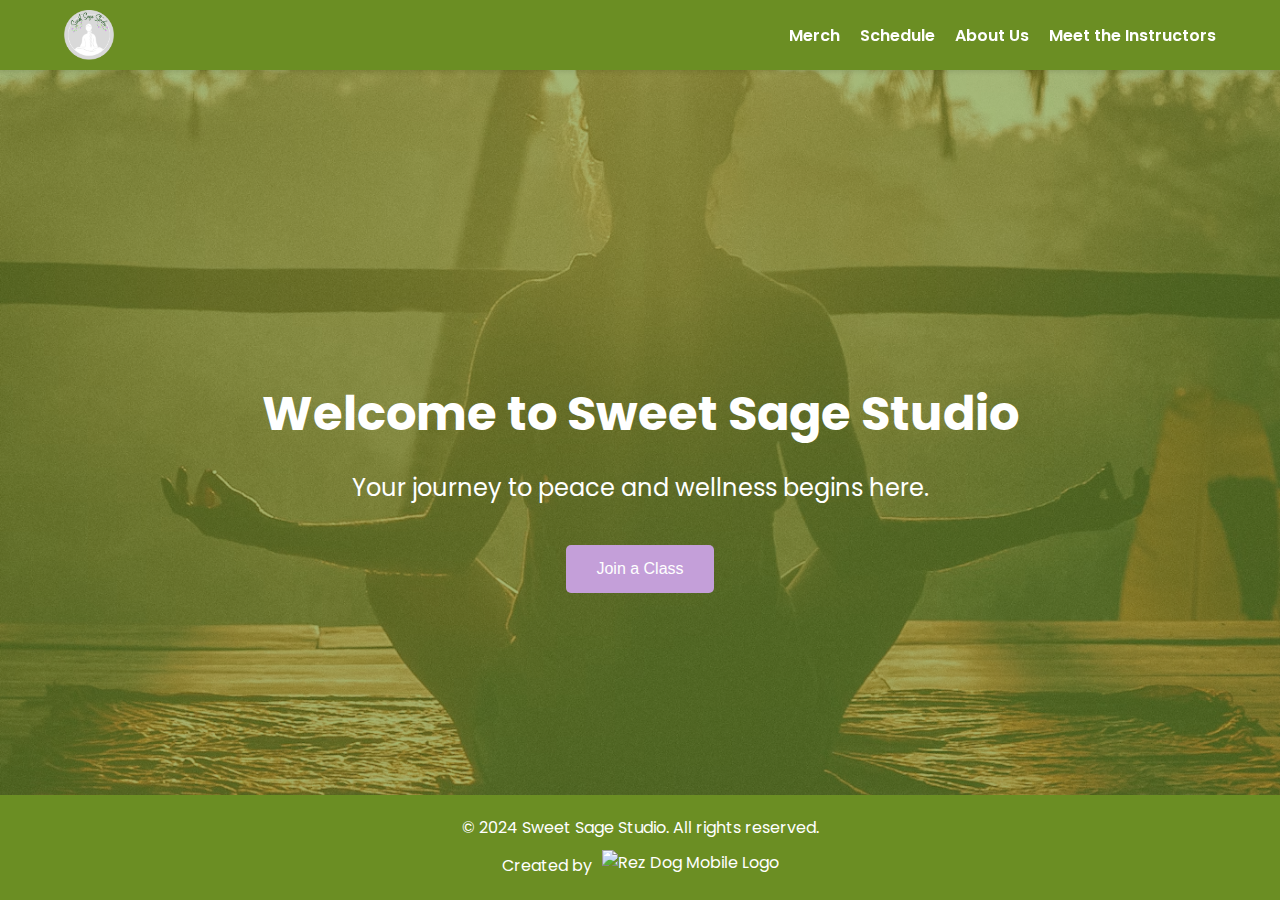
==== index.html @ 5a26c3fd "initial commit" ====
<!DOCTYPE html>
<html lang="en">
<head>
    <meta charset="UTF-8">
    <meta name="viewport" content="width=device-width, initial-scale=1.0">
    <title>Sweet Sage Studio</title>
    <link href="https://fonts.googleapis.com/css2?family=Poppins:wght@300;400;600&display=swap" rel="stylesheet">
    <link rel="stylesheet" href="styles.css">
</head>
<body>
    <header>
        <div class="container">
            <img src="images/Sweet Sage StudioFINAL_03_2500px.png" alt="Sweet Sage Studio Logo" class="logo">
            <nav>
                <ul>
                    <li><a href="merch.html">Merch</a></li>
                    <li><a href="schedule.html">Schedule</a></li>
                    <li><a href="about.html">About Us</a></li>
                    <li><a href="instructors.html">Meet the Instructors</a></li>
                </ul>
            </nav>
        </div>
    </header>

    <main>
        <section id="hero">
            <div class="container">
                <h1>Welcome to Sweet Sage Studio</h1>
                <p>Your journey to peace and wellness begins here.</p>
                <button onclick="location.href='schedule.html'">Join a Class</button>
            </div>
        </section>
    </main>

    <footer>
        <div class="container">
            <p>&copy; 2024 Sweet Sage Studio. All rights reserved.</p>
            <div class="created-by">
                <p>Created by</p>
                <img src="images/Rez_Dog_Mobile_Logo.png" alt="Rez Dog Mobile Logo" class="creator-logo">
            </div>
        </div>
    </footer>

    <script src="script.js"></script>
</body>
</html>
---- styles.css ----
/* General Styles */
* {
    margin: 0;
    padding: 0;
    box-sizing: border-box;
}

html, body {
    background-color: #F5F5F5;
    color: #2E8B57;
    font-family: 'Poppins', sans-serif;
    height: 100%;
    overflow-x: hidden;
}

body {
    display: flex;
    flex-direction: column;
    min-height: 100vh;
}

.container {
    width: 90%;
    max-width: 1200px;
    margin: 0 auto;
}

header {
    background-color: #6B8E23;
    color: #FFFFFF;
    padding: 10px 0;
    position: fixed;
    width: 100%;
    top: 0;
    left: 0;
    z-index: 1000;
    box-shadow: 0 2px 4px rgba(0, 0, 0, 0.1);
}

header .container {
    display: flex;
    justify-content: space-between;
    align-items: center;
}

header .logo {
    height: 50px;
}

nav ul {
    list-style: none;
    display: flex;
}

nav li {
    margin-left: 20px;
}

nav a {
    color: #FFFFFF;
    text-decoration: none;
    font-weight: 600;
    transition: color 0.3s;
}

nav a:hover {
    color: #F4C2C2;
}

main {
    padding-top: 70px; /* Adjusted to be less than the header height */
    flex: 1;
    width: 100%;
    overflow-y: auto; /* Allow scrolling within the main content area */
}

section {
    padding: 60px 0;
    text-align: center;
    width: 100%;
}

#hero {
    background: linear-gradient(rgba(107, 142, 35, 0.6), rgba(107, 142, 35, 0.6)), url('images/Yoga.avif') no-repeat center center/cover;
    color: #FFFFFF;
    display: flex;
    align-items: center;
    justify-content: center;
    height: calc(100vh - 70px); /* Adjust height to account for fixed header */
    text-align: center;
    margin: 0; /* Ensure no margin */
}

#hero .container {
    display: flex;
    flex-direction: column;
    align-items: center;
    padding: 0; /* Ensure no padding */
}

#hero h1 {
    font-size: 48px;
    margin-bottom: 20px;
}

#hero p {
    font-size: 24px;
    margin-bottom: 40px;
}

button {
    background-color: #C49FD9;
    color: #FFFFFF;
    border: none;
    padding: 15px 30px;
    cursor: pointer;
    font-size: 16px;
    border-radius: 5px;
    transition: background-color 0.3s;
}

button:hover {
    background-color: #F4C2C2;
}

footer {
    background-color: #6B8E23;
    color: #FFFFFF;
    text-align: center;
    padding: 20px 0;
    width: 100%;
    margin-top: auto; /* Ensure footer stays at the bottom */
}

footer .created-by {
    display: flex;
    align-items: center;
    justify-content: center;
    margin-top: 10px;
}

footer .created-by p {
    margin: 0;
    margin-right: 10px;
}

footer .creator-logo {
    height: 30px;
}
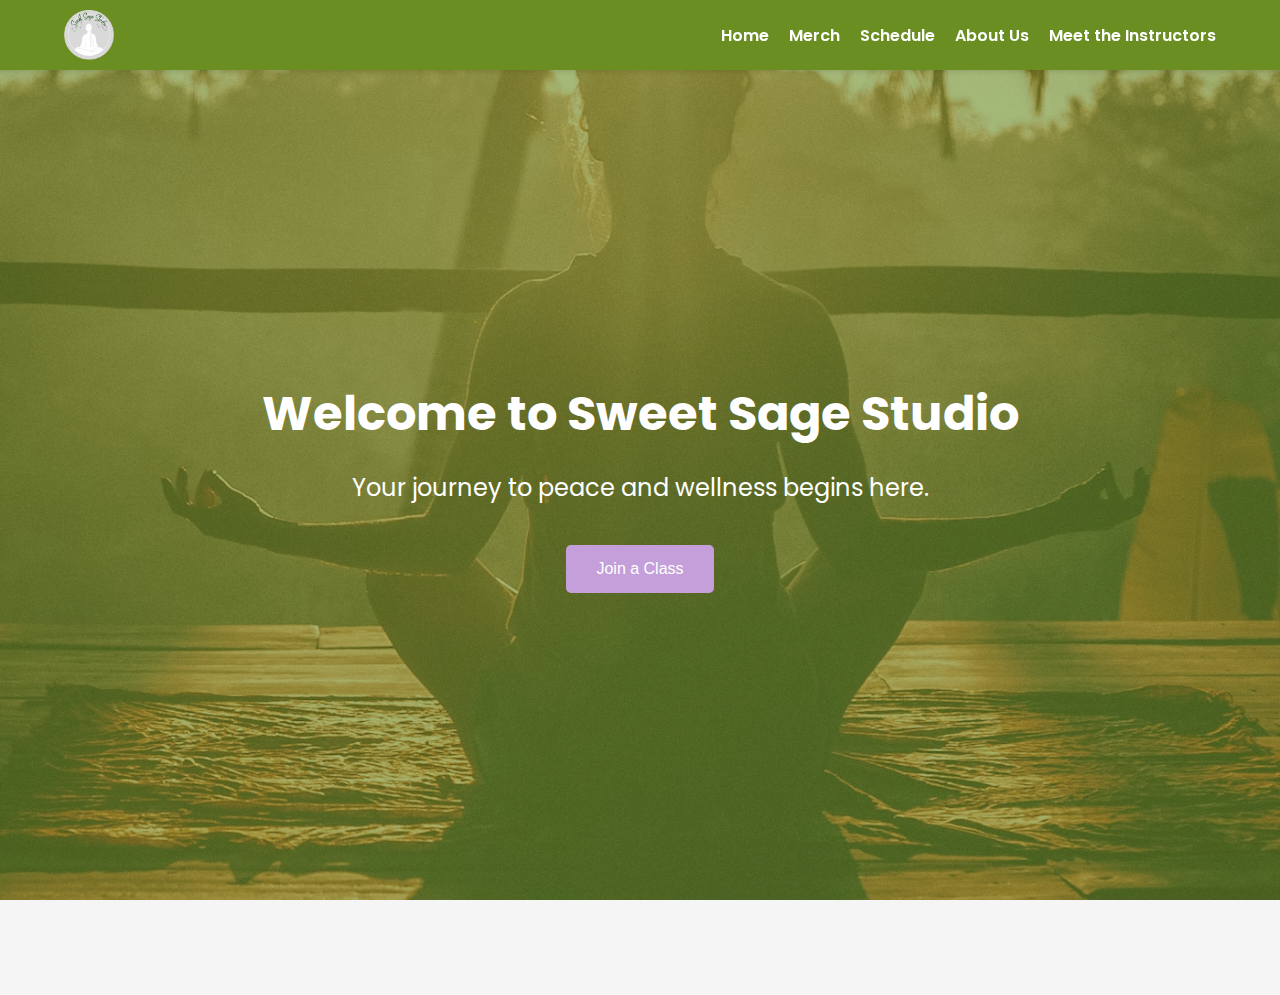
==== commit 8d9f80bd: "Fixed mobile optimization" ====
--- a/index.html
+++ b/index.html
@@ -12,7 +12,9 @@
         <div class="container">
             <img src="images/Sweet Sage StudioFINAL_03_2500px.png" alt="Sweet Sage Studio Logo" class="logo">
             <nav>
-                <ul>
+                <div class="menu-icon" onclick="toggleMenu()">☰</div>
+                <ul id="nav-menu" class="nav-menu">
+                    <li><a href="index.html">Home</a></li>
                     <li><a href="merch.html">Merch</a></li>
                     <li><a href="schedule.html">Schedule</a></li>
                     <li><a href="about.html">About Us</a></li>
@@ -42,6 +44,11 @@
         </div>
     </footer>
 
-    <script src="script.js"></script>
+    <script>
+        function toggleMenu() {
+            var navMenu = document.getElementById('nav-menu');
+            navMenu.classList.toggle('show');
+        }
+    </script>
 </body>
-</html>+</html>
--- a/styles.css
+++ b/styles.css
@@ -47,9 +47,21 @@
     height: 50px;
 }
 
+nav {
+    position: relative;
+}
+
+.menu-icon {
+    display: none;
+    font-size: 24px;
+    cursor: pointer;
+}
+
 nav ul {
     list-style: none;
     display: flex;
+    margin: 0;
+    padding: 0;
 }
 
 nav li {
@@ -67,11 +79,39 @@
     color: #F4C2C2;
 }
 
+@media (max-width: 768px) {
+    .menu-icon {
+        display: block;
+    }
+
+    nav ul {
+        display: none;
+        flex-direction: column;
+        position: absolute;
+        top: 60px;
+        right: 0;
+        background-color: #6B8E23;
+        width: 100%;
+    }
+
+    nav ul.show {
+        display: flex;
+    }
+
+    nav li {
+        margin: 10px 0;
+        text-align: center;
+    }
+}
+
 main {
     padding-top: 70px; /* Adjusted to be less than the header height */
     flex: 1;
+    display: flex;
+    flex-direction: column;
+    justify-content: center; /* Center content vertically */
+    align-items: center; /* Center content horizontally */
     width: 100%;
-    overflow-y: auto; /* Allow scrolling within the main content area */
 }
 
 section {
@@ -86,7 +126,7 @@
     display: flex;
     align-items: center;
     justify-content: center;
-    height: calc(100vh - 70px); /* Adjust height to account for fixed header */
+    min-height: calc(100vh - 70px); /* Adjust height to account for header */
     text-align: center;
     margin: 0; /* Ensure no margin */
 }
@@ -127,23 +167,7 @@
     background-color: #6B8E23;
     color: #FFFFFF;
     text-align: center;
-    padding: 20px 0;
+    padding: 10px 0; /* Reduced padding */
     width: 100%;
-    margin-top: auto; /* Ensure footer stays at the bottom */
+    margin-top: auto; /* Ensure it stays at the bottom of the content */
 }
-
-footer .created-by {
-    display: flex;
-    align-items: center;
-    justify-content: center;
-    margin-top: 10px;
-}
-
-footer .created-by p {
-    margin: 0;
-    margin-right: 10px;
-}
-
-footer .creator-logo {
-    height: 30px;
-}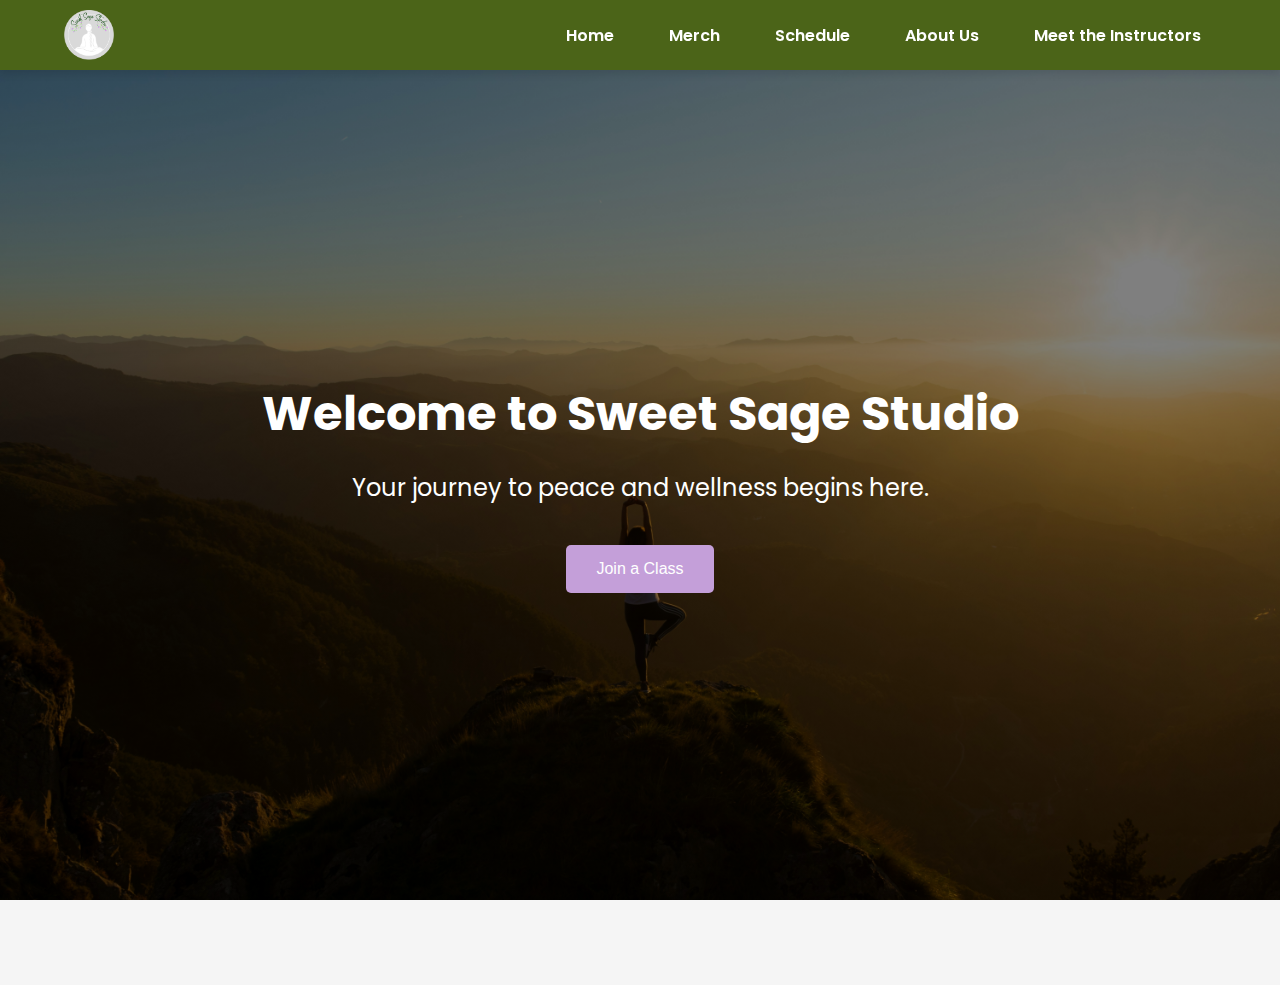
==== commit 0a8b7130: "cleaned up changed backgrounds and styled" ====
--- a/index.html
+++ b/index.html
@@ -26,10 +26,12 @@
 
     <main>
         <section id="hero">
-            <div class="container">
-                <h1>Welcome to Sweet Sage Studio</h1>
-                <p>Your journey to peace and wellness begins here.</p>
-                <button onclick="location.href='schedule.html'">Join a Class</button>
+            <div class="overlay">
+                <div class="container">
+                    <h1>Welcome to Sweet Sage Studio</h1>
+                    <p>Your journey to peace and wellness begins here.</p>
+                    <button onclick="location.href='schedule.html'">Join a Class</button>
+                </div>
             </div>
         </section>
     </main>
--- a/styles.css
+++ b/styles.css
@@ -25,117 +25,50 @@
     margin: 0 auto;
 }
 
-header {
-    background-color: #6B8E23;
-    color: #FFFFFF;
-    padding: 10px 0;
-    position: fixed;
-    width: 100%;
+main {
+    padding-top: 70px; /* Adjusted padding to match the height of the header */
+    flex: 1;
+    width: 100%;
+}
+
+section {
+    padding: 60px 0;
+    text-align: center;
+    width: 100%;
+}
+
+#hero {
+    position: relative;
+    background: url('images/eneko-urunuela-I2YSmEUAgDY-unsplash.jpg') no-repeat center center;
+    background-size: cover; /* Ensures the image covers the entire section */
+    color: #FFFFFF;
+    display: flex;
+    align-items: center;
+    justify-content: center;
+    min-height: calc(100vh - 70px);
+    text-align: center;
+    margin: 0;
+}
+
+#hero .overlay {
+    position: absolute;
     top: 0;
     left: 0;
-    z-index: 1000;
-    box-shadow: 0 2px 4px rgba(0, 0, 0, 0.1);
-}
-
-header .container {
-    display: flex;
-    justify-content: space-between;
-    align-items: center;
-}
-
-header .logo {
-    height: 50px;
-}
-
-nav {
-    position: relative;
-}
-
-.menu-icon {
-    display: none;
-    font-size: 24px;
-    cursor: pointer;
-}
-
-nav ul {
-    list-style: none;
-    display: flex;
-    margin: 0;
+    right: 0;
+    bottom: 0;
+    background: linear-gradient(180deg, rgba(0, 0, 0, 0.5), rgba(0, 0, 0, 0.5));
+    display: flex;
+    flex-direction: column;
+    justify-content: center;
+    align-items: center;
+    padding: 60px 20px; /* Added padding for better readability */
+}
+
+#hero .container {
+    display: flex;
+    flex-direction: column;
+    align-items: center;
     padding: 0;
-}
-
-nav li {
-    margin-left: 20px;
-}
-
-nav a {
-    color: #FFFFFF;
-    text-decoration: none;
-    font-weight: 600;
-    transition: color 0.3s;
-}
-
-nav a:hover {
-    color: #F4C2C2;
-}
-
-@media (max-width: 768px) {
-    .menu-icon {
-        display: block;
-    }
-
-    nav ul {
-        display: none;
-        flex-direction: column;
-        position: absolute;
-        top: 60px;
-        right: 0;
-        background-color: #6B8E23;
-        width: 100%;
-    }
-
-    nav ul.show {
-        display: flex;
-    }
-
-    nav li {
-        margin: 10px 0;
-        text-align: center;
-    }
-}
-
-main {
-    padding-top: 70px; /* Adjusted to be less than the header height */
-    flex: 1;
-    display: flex;
-    flex-direction: column;
-    justify-content: center; /* Center content vertically */
-    align-items: center; /* Center content horizontally */
-    width: 100%;
-}
-
-section {
-    padding: 60px 0;
-    text-align: center;
-    width: 100%;
-}
-
-#hero {
-    background: linear-gradient(rgba(107, 142, 35, 0.6), rgba(107, 142, 35, 0.6)), url('images/Yoga.avif') no-repeat center center/cover;
-    color: #FFFFFF;
-    display: flex;
-    align-items: center;
-    justify-content: center;
-    min-height: calc(100vh - 70px); /* Adjust height to account for header */
-    text-align: center;
-    margin: 0; /* Ensure no margin */
-}
-
-#hero .container {
-    display: flex;
-    flex-direction: column;
-    align-items: center;
-    padding: 0; /* Ensure no padding */
 }
 
 #hero h1 {
@@ -164,10 +97,261 @@
 }
 
 footer {
-    background-color: #6B8E23;
-    color: #FFFFFF;
-    text-align: center;
-    padding: 10px 0; /* Reduced padding */
-    width: 100%;
-    margin-top: auto; /* Ensure it stays at the bottom of the content */
-}
+    background-color: #4b6418;
+    color: #FFFFFF;
+    text-align: center;
+    padding: 10px 0;
+    width: 100%;
+    margin-top: auto;
+}
+
+footer .created-by {
+    display: flex;
+    align-items: center;
+    justify-content: center;
+    margin-top: 10px;
+}
+
+footer .created-by p {
+    margin: 0;
+    margin-right: 10px;
+}
+
+footer .creator-logo {
+    height: 30px;
+}
+
+/* Schedule Page Specific Styles */
+#schedule iframe {
+    width: 100%;
+    height: 600px;
+    border: 0;
+}
+
+/* About Page Specific Styles */
+#about {
+    position: relative;
+    background: url('images/stormseeker-Vz9A8luADG4-unsplash.jpg') no-repeat center center/cover;
+    color: #FFFFFF;
+    flex: 1;
+    display: flex;
+    flex-direction: column;
+    justify-content: center;
+}
+
+#about .overlay {
+    background: linear-gradient(180deg, rgba(0, 0, 0, 0) 0%, rgba(0, 0, 0, 0.6) 20%, rgba(0, 0, 0, 0.6) 80%, rgba(0, 0, 0, 0) 100%);
+    padding: 60px 20px; /* Added padding for better readability */
+    width: 100%;
+    flex: 1;
+    display: flex;
+    flex-direction: column;
+    justify-content: center;
+    align-items: center;
+}
+
+#about .container {
+    max-width: 1000px;
+    margin: 0 auto;
+}
+
+#about h1 {
+    font-size: 48px;
+    margin-bottom: 20px;
+}
+
+#about p {
+    font-size: 18px;
+    margin-bottom: 20px;
+}
+
+.about-logo {
+    width: 150px;
+    margin-bottom: 20px;
+}
+
+/* Navigation Bar Styles */
+header {
+    background: linear-gradient(135deg, #4b6418, #4b6418);
+    color: #FFFFFF;
+    padding: 10px 0; /* Adjusted padding to reduce the white bar */
+    position: fixed;
+    width: 100%;
+    top: 0;
+    left: 0;
+    z-index: 1000;
+    box-shadow: 0 4px 8px rgba(0, 0, 0, 0.1);
+}
+
+header .container {
+    display: flex;
+    justify-content: space-between;
+    align-items: center;
+}
+
+header .logo {
+    height: 50px;
+}
+
+nav {
+    position: relative;
+}
+
+.menu-icon {
+    display: none;
+    font-size: 28px;
+    cursor: pointer;
+}
+
+nav ul {
+    list-style: none;
+    display: flex;
+    margin: 0;
+    padding: 0;
+}
+
+nav li {
+    margin-left: 25px;
+}
+
+nav a {
+    color: #FFFFFF;
+    text-decoration: none;
+    font-weight: 600;
+    transition: color 0.3s, background-color 0.3s;
+    padding: 10px 15px;
+    border-radius: 5px;
+}
+
+nav a:hover {
+    color: #4b6418;
+    background-color: #FFFFFF;
+}
+
+@media (max-width: 768px) {
+    .menu-icon {
+        display: block;
+    }
+
+    nav ul {
+        display: none;
+        flex-direction: column;
+        position: fixed;
+        top: 60px;
+        left: 0;
+        right: 0;
+        background-color: #4b6418;
+        width: 100%;
+        padding: 10px 0;
+        text-align: center;
+        box-shadow: 0 4px 8px rgba(0, 0, 0, 0.1);
+    }
+
+    nav ul.show {
+        display: flex;
+    }
+
+    nav li {
+        margin: 1px 0;
+    }
+
+    nav li a {
+        display: block;
+        padding: 10px 20px;
+        width: calc(100% - 40px);
+        text-align: center;
+        color: #FFFFFF;
+        text-decoration: none;
+        background-color: #4b6418;
+        transition: background-color 0.3s, color 0.3s, border-color 0.3s;
+        border: 1px solid #314210;
+        border-radius: 5px;
+        margin: 5px auto;
+    }
+
+    nav li a:hover {
+        background-color: #FFFFFF;
+        color: #4b6418;
+        border: 1px solid #4b6418;
+    }
+}
+
+/* Instructors Page Specific Styles */
+#instructors {
+    position: relative;
+    background: url('images/mohamed-nohassi-odxB5oIG_iA-unsplash.jpg') no-repeat center center/cover;
+    color: #F5F5F5;
+    min-height: calc(100vh - 70px); /* Ensure it covers the full viewport height minus the header */
+    display: flex;
+    flex-direction: column;
+    justify-content: center; /* Center content vertically */
+}
+
+#instructors .overlay {
+    position: absolute;
+    top: 0;
+    left: 0;
+    right: 0;
+    bottom: 0;
+    background: linear-gradient(180deg, rgba(0, 0, 0, 0) 0%, rgba(0, 0, 0, 0.6) 20%, rgba(0, 0, 0, 0.6) 80%, rgba(0, 0, 0, 0) 100%);
+    padding: 60px 20px; /* Added padding for better readability */
+    width: 100%;
+    display: flex;
+    flex-direction: column;
+    justify-content: center; /* Center content vertically */
+}
+
+#instructors h1 {
+    font-size: 48px;
+    margin-bottom: 40px;
+    text-align: center;
+    color: #FFFFFF;
+}
+
+#instructors-list {
+    display: flex;
+    flex-wrap: wrap;
+    justify-content: center;
+    flex: 1;
+}
+
+.instructor-card {
+    background-color: #4b6418;
+    border: 1px solid #4b6418;
+    border-radius: 10px;
+    box-shadow: 0 4px 8px rgba(0, 0, 0, 0.1);
+    margin: 20px;
+    width: 300px;
+    text-align: center;
+    padding: 20px;
+    transition: transform 0.3s ease, box-shadow 0.3s ease;
+}
+
+.instructor-card:hover {
+    transform: translateY(-10px);
+    box-shadow: 0 8px 16px rgba(0, 0, 0, 0.2);
+}
+
+.instructor-card img {
+    width: 150px;
+    height: 150px;
+    object-fit: cover;
+    border-radius: 50%;
+    margin-bottom: 20px;
+    transition: transform 0.3s ease;
+}
+
+.instructor-card:hover img {
+    transform: scale(1.1);
+}
+
+.instructor-card h2 {
+    font-size: 24px;
+    margin-bottom: 10px;
+    color: #FFFFFF;
+}
+
+.instructor-card p {
+    font-size: 16px;
+    color: #FFFFFF;
+}
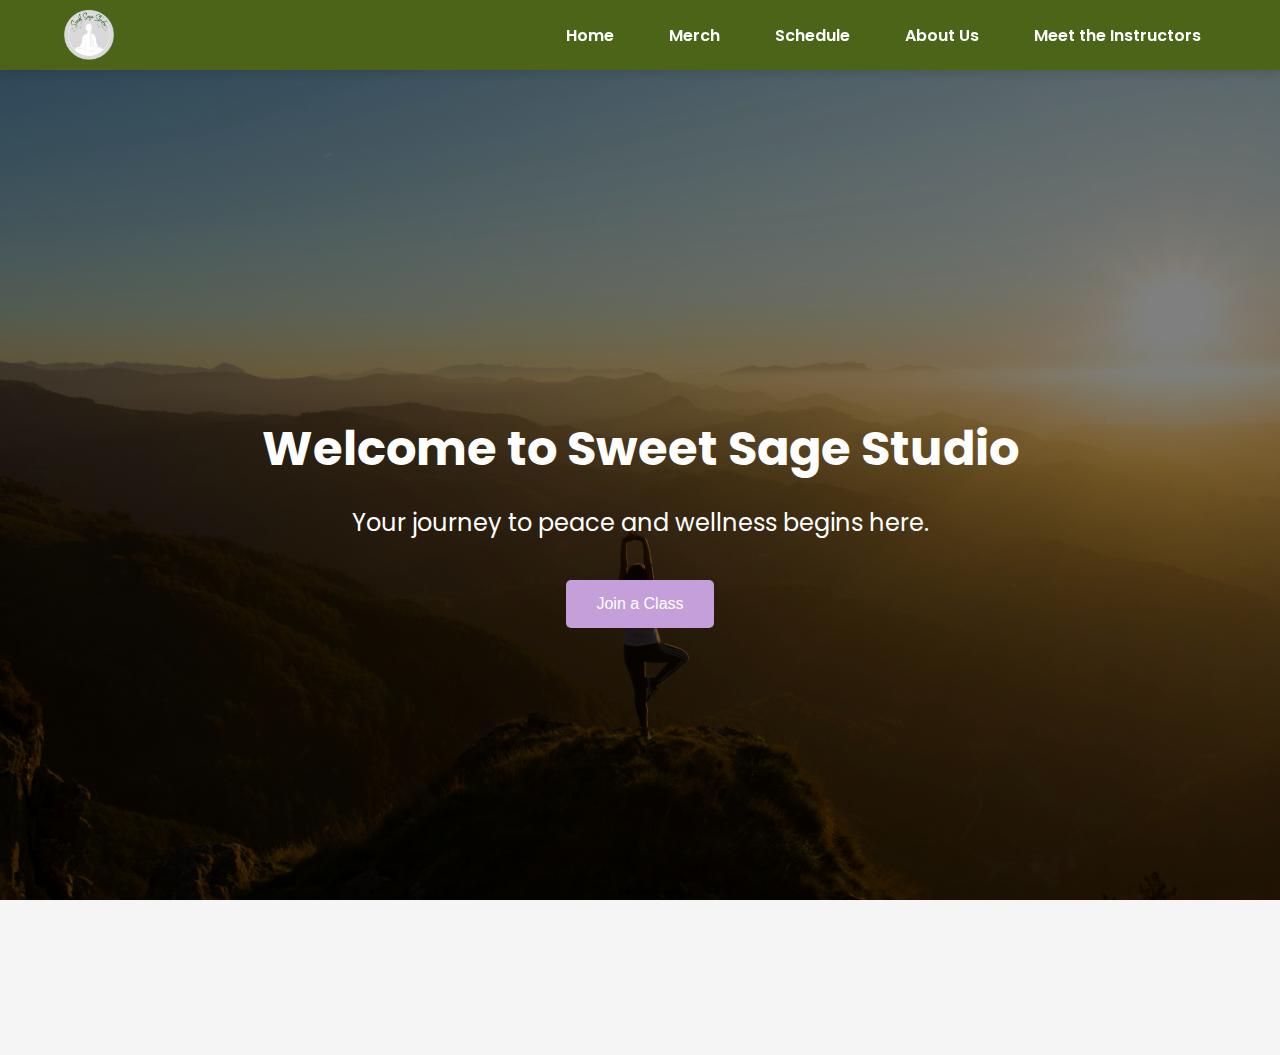
==== commit 7fc56e87: "Cleaned up files and code" ====
--- a/index.html
+++ b/index.html
@@ -6,6 +6,7 @@
     <title>Sweet Sage Studio</title>
     <link href="https://fonts.googleapis.com/css2?family=Poppins:wght@300;400;600&display=swap" rel="stylesheet">
     <link rel="stylesheet" href="styles.css">
+ 
 </head>
 <body>
     <header>
@@ -44,13 +45,7 @@
                 <img src="images/Rez_Dog_Mobile_Logo.png" alt="Rez Dog Mobile Logo" class="creator-logo">
             </div>
         </div>
+        <script src="scripts.js"></script>
     </footer>
-
-    <script>
-        function toggleMenu() {
-            var navMenu = document.getElementById('nav-menu');
-            navMenu.classList.toggle('show');
-        }
-    </script>
 </body>
 </html>
--- a/styles.css
+++ b/styles.css
@@ -45,7 +45,7 @@
     display: flex;
     align-items: center;
     justify-content: center;
-    min-height: calc(100vh - 70px);
+    min-height: calc(100vh);
     text-align: center;
     margin: 0;
 }
@@ -228,7 +228,7 @@
     background-color: #FFFFFF;
 }
 
-@media (max-width: 768px) {
+@media (max-width: 818px) {
     .menu-icon {
         display: block;
     }
@@ -241,10 +241,10 @@
         left: 0;
         right: 0;
         background-color: #4b6418;
-        width: 100%;
+        width: 100vw;
         padding: 10px 0;
         text-align: center;
-        box-shadow: 0 4px 8px rgba(0, 0, 0, 0.1);
+        box-shadow: 0 4px 8px rgba(0, 0, 0, 0.2);
     }
 
     nav ul.show {
